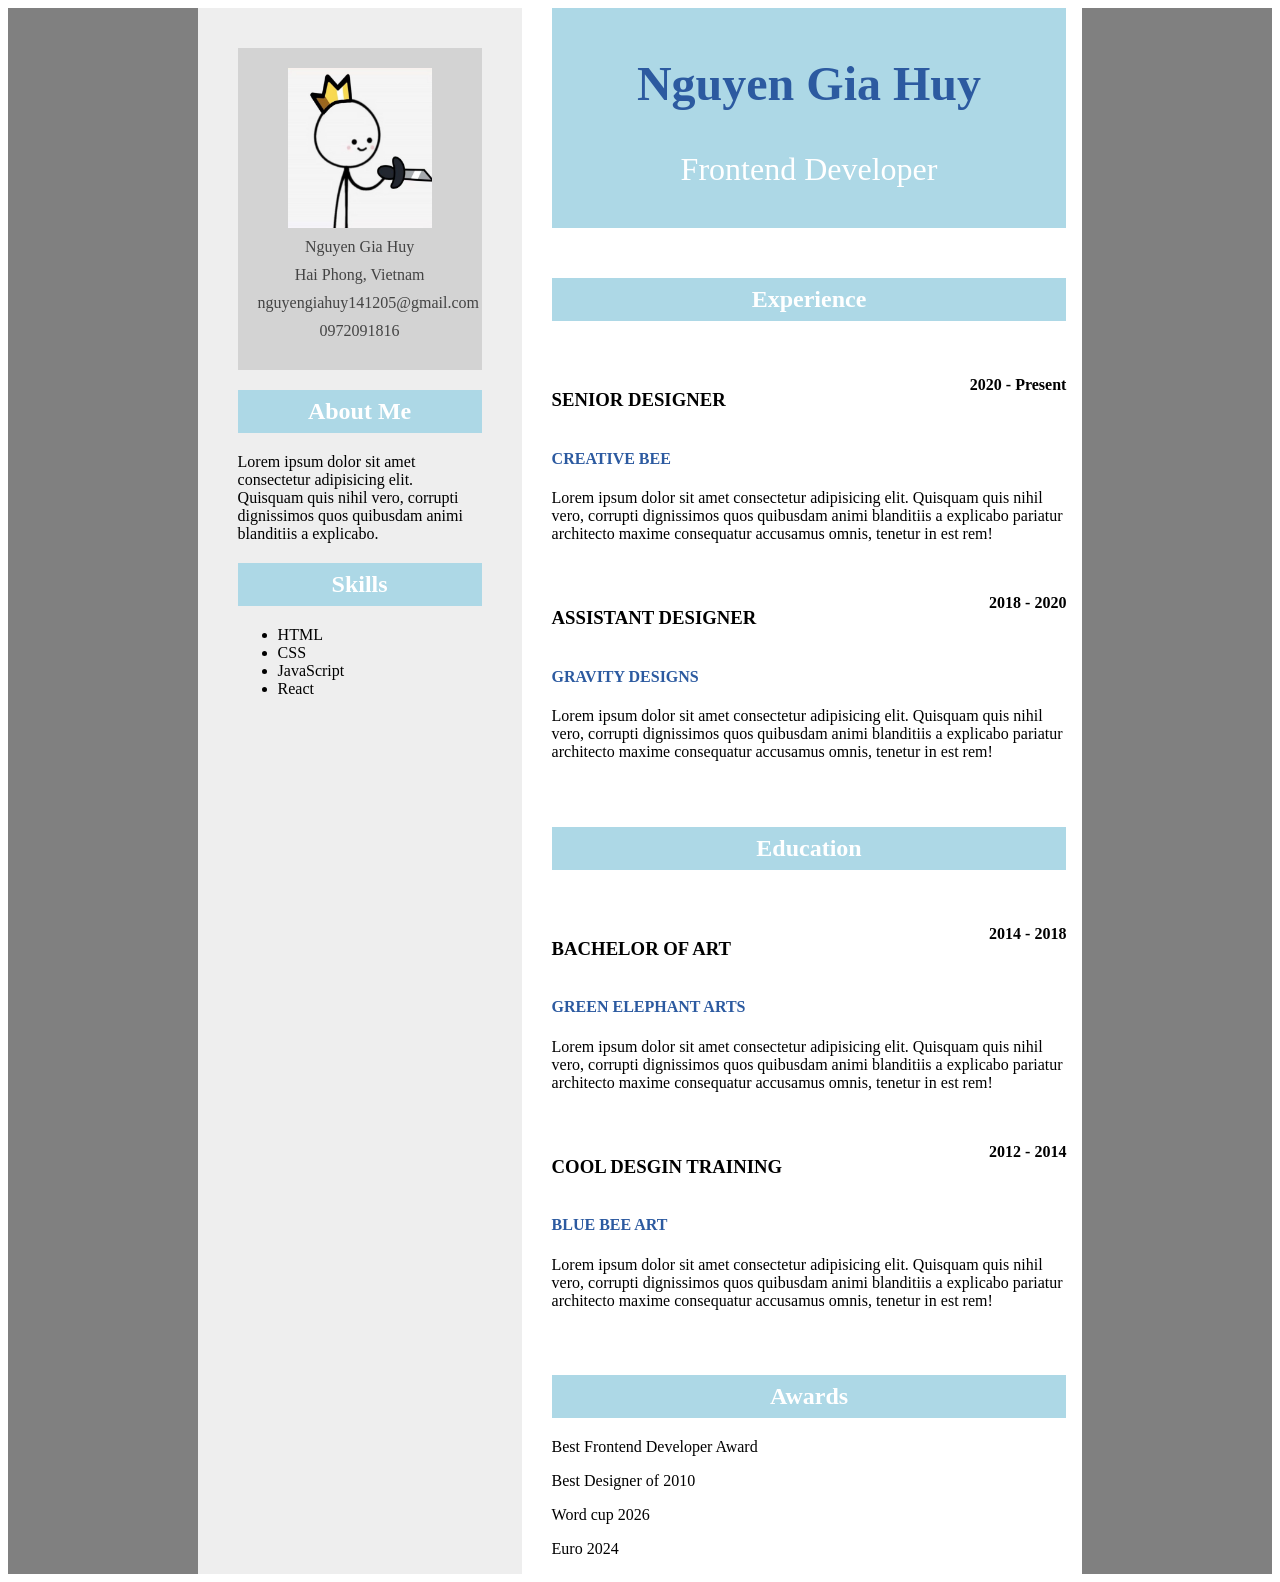
==== cv-flex.html @ 0cced4bb "bai 1: cv-flex" ====
<!doctype html>
<html lang="en">
  <head>
    <meta charset="UTF-8" />
    <meta name="viewport" content="width=device-width, initial-scale=1.0" />
    <title>CV</title>
    <link rel="stylesheet" href="/css/style.css" />
  </head>
  <body>
    <div class="cv-body">
      <div class="cv-container">
        <div class="cv-side-bar">
          <div class="cv-infor">
            <img src="/img/avatar3.jpg" alt="Ảnh đại diện" />
            <p>Nguyen Gia Huy</p>
            <p>Hai Phong, Vietnam</p>
            <p>nguyengiahuy141205@gmail.com</p>
            <p>0972091816</p>
          </div>

          <div class="cv-about-me">
            <h2 class="bg">About Me</h2>
            <p>
              Lorem ipsum dolor sit amet consectetur adipisicing elit. Quisquam
              quis nihil vero, corrupti dignissimos quos quibusdam animi
              blanditiis a explicabo.
            </p>
          </div>

          <div class="cv-skills">
            <h2 class="bg">Skills</h2>
            <ul>
              <li>HTML</li>
              <li>CSS</li>
              <li>JavaScript</li>
              <li>React</li>
            </ul>
          </div>
        </div>
        <div class="cv-content">
          <div class="cv-header">
            <h1>Nguyen Gia Huy</h1>
            <p>Frontend Developer</p>
          </div>

          <div class="cv-experience">
            <h2 class="bg">Experience</h2>

            <div class="time">
              <h3>SENIOR DESIGNER</h3>
              <span>2020 - Present</span>
            </div>
            <h4>CREATIVE BEE</h4>
            <p>
              Lorem ipsum dolor sit amet consectetur adipisicing elit. Quisquam
              quis nihil vero, corrupti dignissimos quos quibusdam animi
              blanditiis a explicabo pariatur architecto maxime consequatur
              accusamus omnis, tenetur in est rem!
            </p>

            <div class="time">
              <h3>ASSISTANT DESIGNER</h3>
              <span>2018 - 2020</span>
            </div>
            <h4>GRAVITY DESIGNS</h4>
            <p>
              Lorem ipsum dolor sit amet consectetur adipisicing elit. Quisquam
              quis nihil vero, corrupti dignissimos quos quibusdam animi
              blanditiis a explicabo pariatur architecto maxime consequatur
              accusamus omnis, tenetur in est rem!
            </p>
          </div>

          <div class="cv-education">
            <h2 class="bg">Education</h2>
            <div class="time">
              <h3>BACHELOR OF ART</h3>
              <span>2014 - 2018</span>
            </div>
            <h4>GREEN ELEPHANT ARTS</h4>
            <p>
              Lorem ipsum dolor sit amet consectetur adipisicing elit. Quisquam
              quis nihil vero, corrupti dignissimos quos quibusdam animi
              blanditiis a explicabo pariatur architecto maxime consequatur
              accusamus omnis, tenetur in est rem!
            </p>

            <div class="time">
              <h3>COOL DESGIN TRAINING</h3>
              <span>2012 - 2014</span>
            </div>
            <h4>BLUE BEE ART</h4>
            <p>
              Lorem ipsum dolor sit amet consectetur adipisicing elit. Quisquam
              quis nihil vero, corrupti dignissimos quos quibusdam animi
              blanditiis a explicabo pariatur architecto maxime consequatur
              accusamus omnis, tenetur in est rem!
            </p>
          </div>

          <div class="cv-awards">
            <h2 class="bg">Awards</h2>
            <p>Best Frontend Developer Award</p>
            <p>Best Designer of 2010</p>
            <p>Word cup 2026</p>
            <p>Euro 2024</p>
          </div>
        </div>
      </div>
    </div>
  </body>
</html>
---- css/style.css ----
* {
  box-sizing: border-box;
}
html {
  font-size: 16px;
}
body {
  font-family: "Times New Roman", Times, serif;
}

/* ----------CV-FLEX---------- */
.cv-body {
  display: flex;
  justify-content: center;
  align-items: center;
  background: gray;
  justify-content: center;
  align-items: center;
}
.cv-container {
  display: flex;
  gap: 1.875rem; /* 30px */
  flex-direction: row;
  background: white;
  width: 70%;
}
.cv-infor img {
  width: 9rem;
  height: 10rem;
  display: flex;
  margin: 0 auto;
}
.cv-content {
  display: flex;
  gap: 1.875rem; /* 30px */
  /* background: gray; */
  flex-direction: column;
  padding-right: 1rem;
  flex-grow: 1;
}
.cv-side-bar {
  /* background: gray; */
  padding: 2.5rem; /* 40px */
  width: 20.25rem; /* 260px */
  background: #eee;
  flex: 0 0 30%;
}
.cv-container .bg {
  background: lightblue;
  padding: 0.5rem; /* 8px */
  color: white;
  text-align: center;
}
.cv-container h3 {
  margin-top: 3rem; /* 48px */
}
.cv-container h4 {
  margin-top: 1.25rem; /* 20px */
  color: #2c5aa0;
}
.cv-infor {
  background: lightgray;
  padding: 1.25rem; /* 20px */
}
.cv-infor p {
  margin: 0.625rem 0; /* 10px */
  color: #444;
  text-align: center;
}
.cv-header {
  background: lightblue;
  padding: 0.5rem; /* 8px */
  color: white;
  text-align: center;
}
.cv-header p {
  font-size: 2rem; /* 32px */
}
.time {
  display: flex;
  justify-content: space-between;
  align-items: center;
  font-weight: 700;
}
/* ----------PRICING FLEX---------- */

.pricing-page {
  background: linear-gradient(#020024, #090979, #2c91b0);
  height: 100vh;
}
.pricing {
  display: flex;
  gap: 1.875rem; /* 30px */
  justify-content: center;
  align-items: center;
  padding: 10rem; /* 40px */
}

.card {
  background: #eee;
  padding: 2.5rem 1.875rem; /* 40px 30px */
  border-radius: 0.9375rem; /* 15px */
  text-align: center;
  width: 20.25rem; /* 260px */
  transition: transform 0.3s ease;
  position: relative;
}

.card h2 {
  margin-bottom: 0.9375rem; /* 15px */
  padding-top: 2.75rem; /* 60px */
  font-size: 1.25rem; /* 20px */
  font-weight: 700;
}

.card h1 {
  margin-bottom: 1.25rem; /* 20px */
  font-size: 2rem; /* 32px */
}

.card h1 span {
  font-size: 0.875rem; /* 14px */
  color: #555;
  padding-bottom: 1rem; /* 16px */
}

.card ul {
  list-style: none;
  margin-bottom: 1.875rem; /* 30px */
}

.card ul li {
  margin: 0.625rem 0; /* 10px */
  color: #444;
  text-align: left;
  padding-left: 1.5rem; /* 24px */
  position: relative;
  margin: 1rem 0; /* 16px */
}

.card ul li::before {
  content: "✓";
  color: #4c5fd5;
  position: absolute;
  left: -1.5625rem; /* -25px */
  top: 0;
  padding-left: 1.25rem; /* 20px */
}

.card button {
  padding: 0.75rem 1.25rem; /* 12px 20px */
  border: none;
  border-radius: 0.5rem; /* 8px */
  background: #4c5fd5;
  color: white;
  cursor: pointer; /* Có thể nhấp */
  margin-top: 3rem; /* 48px */
}

/* Card nổi bật */
.card:nth-child(2) {
  background: #141a36;
  color: white;
  transform: scale(1.05);
}

.card.active ul li {
  color: #ddd;
}

.card.active h1 span {
  color: #bbb;
}
.card:hover {
  transform: scale(1.02);
  box-shadow: 0.5rem 0.5rem 1rem 0.5rem rgba(40, 50, 100, 0.5);
}

/* Top Badge */
.top {
  position: absolute;
  top: -0.9375rem; /* 40px */
  left: 0;
  width: 100%;
  background: #4c5fd5;
  color: white;
  padding: 0.625rem; /* 10px */
  border-radius: 0.9375rem 0.9375rem 0 0; /* 15px */
  font-size: 0.875rem; /* 14px */
}

/* -------------------INDEX------------------- */
.body-index {
  background: #a9c3c3;
  font-family: Arial, sans-serif;
}

h1 {
  text-align: center;
  margin: 40px 0;
  color: #2c5aa0;
  font-size: 3rem;
}

.container {
  display: flex;
  justify-content: center;
  gap: 30px;
  flex-wrap: wrap; /* responsive */
}

.card-index {
  width: 220px;
  height: 300px;
  background: #ddd;
  border-radius: 15px;
  border: 1px solid green;

  display: flex;
  flex-direction: column;
  justify-content: space-between;
  align-items: center;
}

.card-index h2 {
  font-size: 18px;
  margin-top: 20px;
  text-align: center;
  color: #0a3d3d;
}

.card-index .btn {
  margin-bottom: 30px;
  padding: 10px 20px;
  border: 1px solid purple;
  border-radius: 8px;
  text-decoration: none;
  color: purple;
}
.card-index .btn:hover {
  background-color: purple;
  color: white;
  transition: all 0.2s ease;
}
.card-index .btn:active {
  transform: scale(0.95);
}
.card-index:hover {
  box-shadow: 0.5rem 0.5rem 1rem 0.5rem rgba(40, 50, 100, 0.5);
  transform: scale(1.05);
  transition: all 0.3s ease;
}
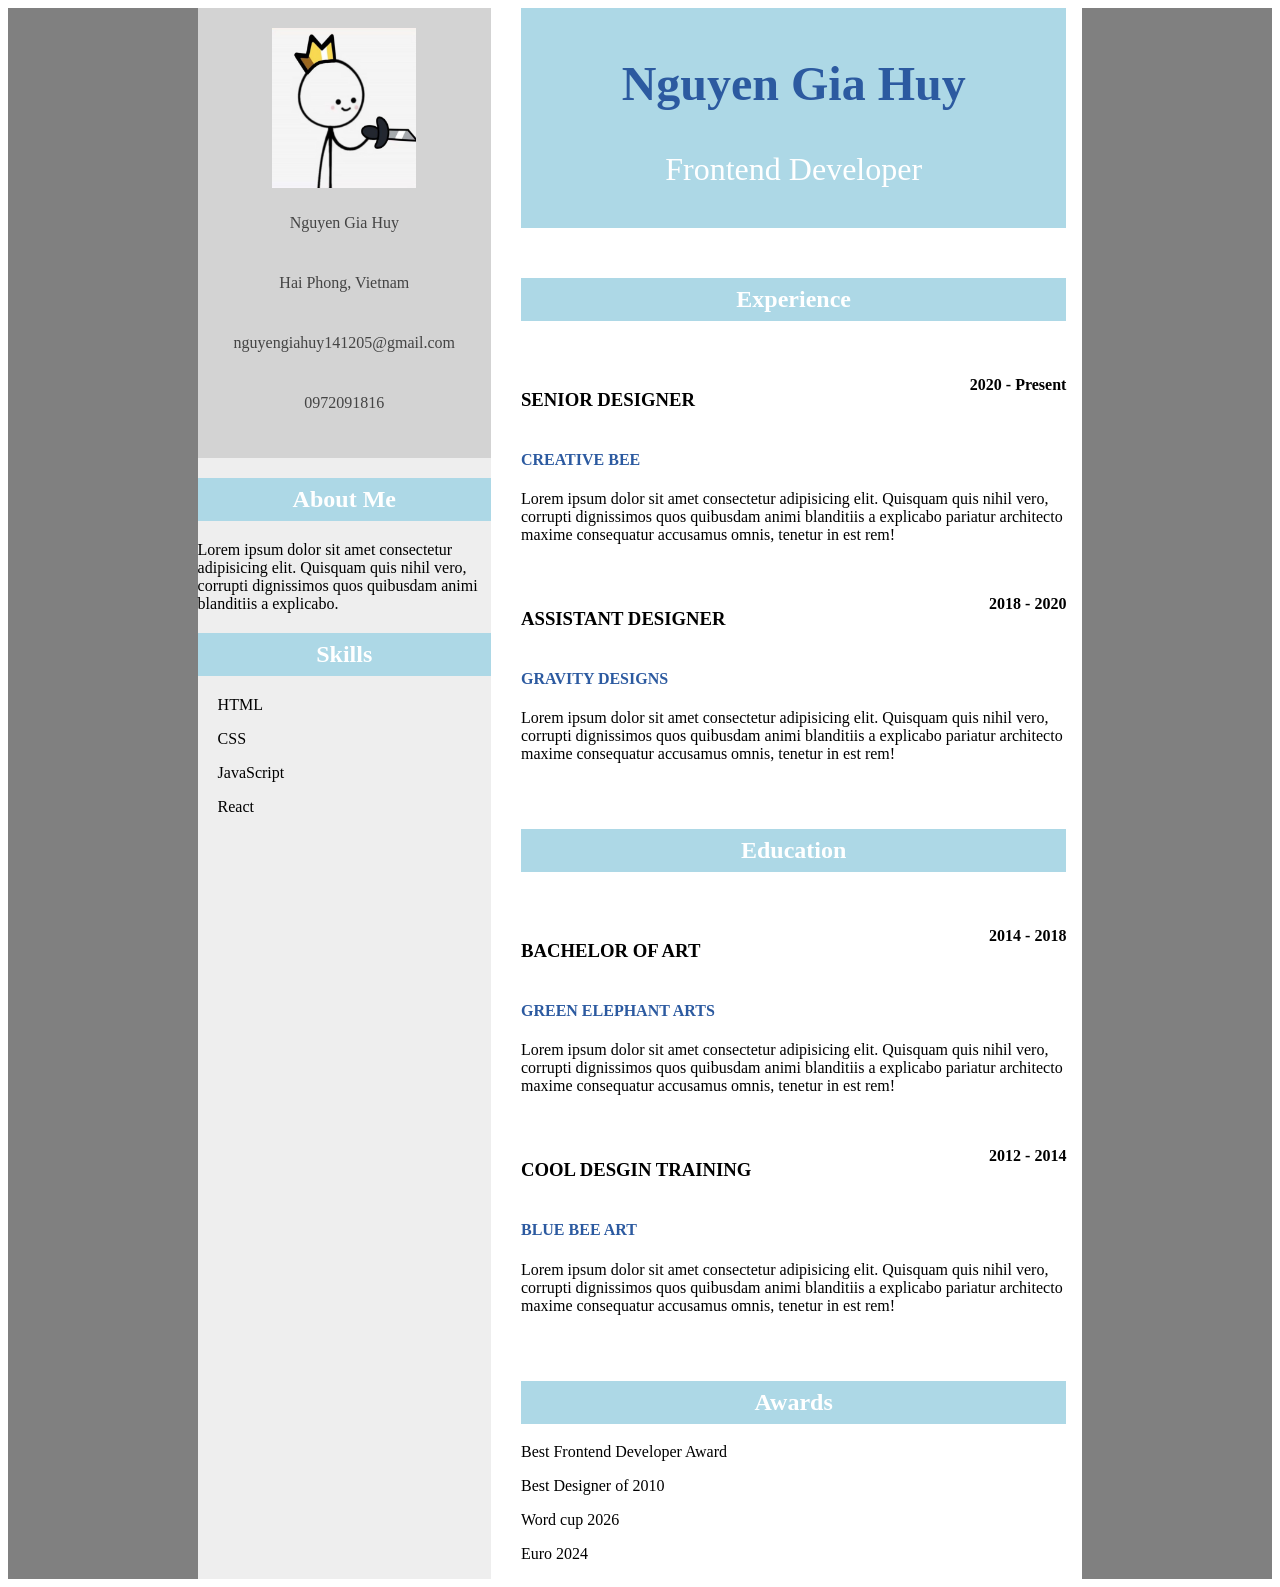
==== commit d85b8a0f: "bai 2 pricing-flex-table" ====
--- a/cv-flex.html
+++ b/cv-flex.html
@@ -29,12 +29,10 @@
 
           <div class="cv-skills">
             <h2 class="bg">Skills</h2>
-            <ul>
-              <li>HTML</li>
-              <li>CSS</li>
-              <li>JavaScript</li>
-              <li>React</li>
-            </ul>
+            <p>HTML</p>
+            <p>CSS</p>
+            <p>JavaScript</p>
+            <p>React</p>
           </div>
         </div>
         <div class="cv-content">
--- a/css/style.css
+++ b/css/style.css
@@ -40,7 +40,7 @@
 }
 .cv-side-bar {
   /* background: gray; */
-  padding: 2.5rem; /* 40px */
+  padding: 0 2.5rem 2.5rem2.5rem; /* 40px */
   width: 20.25rem; /* 260px */
   background: #eee;
   flex: 0 0 30%;
@@ -55,7 +55,6 @@
   margin-top: 3rem; /* 48px */
 }
 .cv-container h4 {
-  margin-top: 1.25rem; /* 20px */
   color: #2c5aa0;
 }
 .cv-infor {
@@ -66,6 +65,7 @@
   margin: 0.625rem 0; /* 10px */
   color: #444;
   text-align: center;
+  padding: 1rem;
 }
 .cv-header {
   background: lightblue;
@@ -76,6 +76,9 @@
 .cv-header p {
   font-size: 2rem; /* 32px */
 }
+.cv-skills p {
+  padding-left: 1.25rem; /* 20px */
+}
 .time {
   display: flex;
   justify-content: space-between;
@@ -91,19 +94,24 @@
 .pricing {
   display: flex;
   gap: 1.875rem; /* 30px */
-  justify-content: center;
-  align-items: center;
+  justify-content: space-evenly;
+  align-items: stretch;
   padding: 10rem; /* 40px */
 }
 
 .card {
+  display: flex;
+  flex-direction: column;
+  justify-content: center;
+  align-items: center;
   background: #eee;
   padding: 2.5rem 1.875rem; /* 40px 30px */
   border-radius: 0.9375rem; /* 15px */
-  text-align: center;
-  width: 20.25rem; /* 260px */
+
   transition: transform 0.3s ease;
   position: relative;
+  flex: 1;
+  max-width: 18.75rem; /* 300px */
 }
 
 .card h2 {
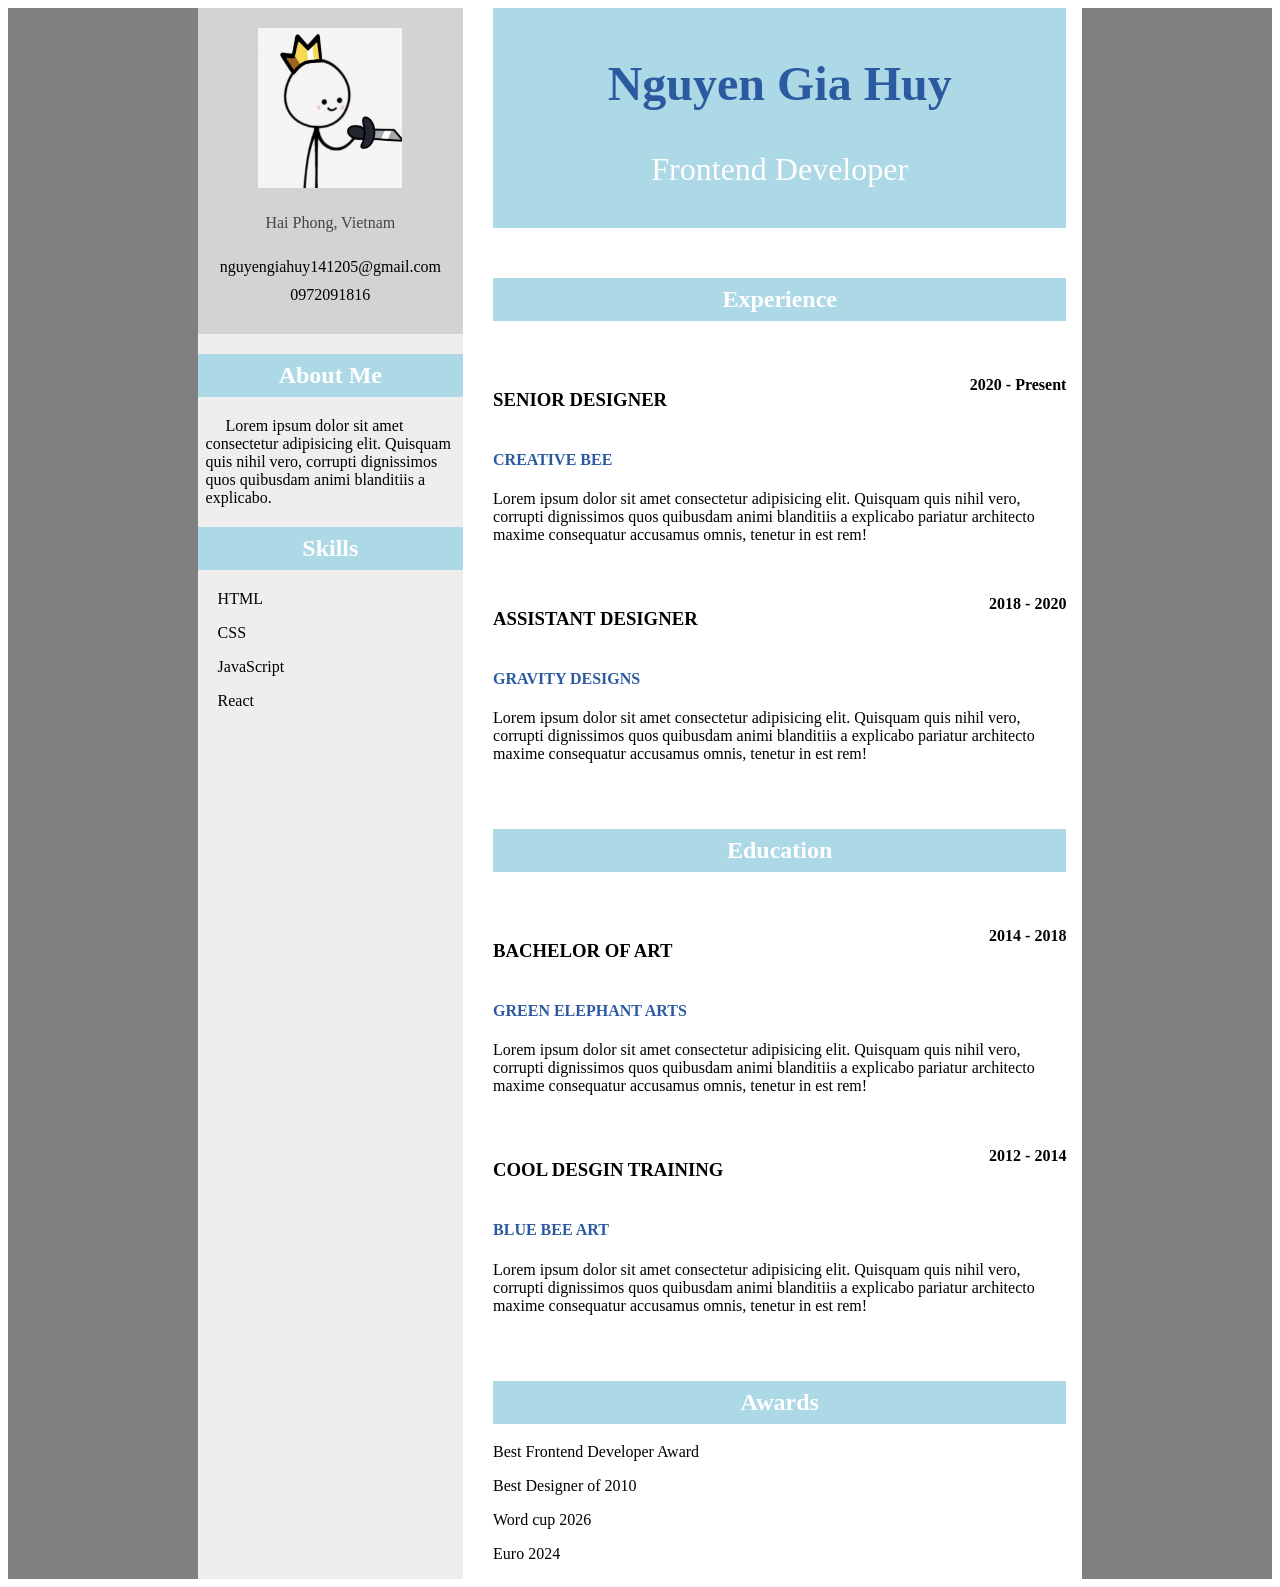
==== commit ea3212ff: "Sửa lại" ====
--- a/cv-flex.html
+++ b/cv-flex.html
@@ -4,18 +4,20 @@
     <meta charset="UTF-8" />
     <meta name="viewport" content="width=device-width, initial-scale=1.0" />
     <title>CV</title>
-    <link rel="stylesheet" href="/css/style.css" />
+    <link rel="stylesheet" href="css/style.css" />
   </head>
   <body>
     <div class="cv-body">
       <div class="cv-container">
         <div class="cv-side-bar">
           <div class="cv-infor">
-            <img src="/img/avatar3.jpg" alt="Ảnh đại diện" />
-            <p>Nguyen Gia Huy</p>
+            <img src="img/avatar3.jpg" alt="Ảnh đại diện" />
+
             <p>Hai Phong, Vietnam</p>
-            <p>nguyengiahuy141205@gmail.com</p>
-            <p>0972091816</p>
+            <a href="mailto:nguyengiahuy141205@gmail.com"
+              >nguyengiahuy141205@gmail.com</a
+            >
+            <a href="tel:0972091816">0972091816</a>
           </div>
 
           <div class="cv-about-me">
--- a/css/style.css
+++ b/css/style.css
@@ -85,6 +85,17 @@
   align-items: center;
   font-weight: 700;
 }
+.cv-about-me p {
+  text-indent: 1.25rem; /* 20px */
+  padding-left: 0.5rem;
+}
+.cv-infor a {
+  color: black;
+  text-decoration: none;
+  display: flex;
+  justify-content: center;
+  margin: 0.625rem 0; /* 10px */
+}
 /* ----------PRICING FLEX---------- */
 
 .pricing-page {
@@ -99,7 +110,7 @@
   padding: 10rem; /* 40px */
 }
 
-.card {
+.pricing .card {
   display: flex;
   flex-direction: column;
   justify-content: center;
@@ -166,36 +177,36 @@
 }
 
 /* Card nổi bật */
-.card:nth-child(2) {
+/* .pricing .card:nth-child(2) {
   background: #141a36;
   color: white;
   transform: scale(1.05);
-}
+} */
 
 .card.active ul li {
-  color: #ddd;
+  color: black;
 }
 
 .card.active h1 span {
   color: #bbb;
 }
-.card:hover {
+.pricing .card:hover {
   transform: scale(1.02);
   box-shadow: 0.5rem 0.5rem 1rem 0.5rem rgba(40, 50, 100, 0.5);
 }
 
 /* Top Badge */
-.top {
+/* .top {
   position: absolute;
-  top: -0.9375rem; /* 40px */
+  top: -0.9375rem; 
   left: 0;
   width: 100%;
   background: #4c5fd5;
   color: white;
-  padding: 0.625rem; /* 10px */
-  border-radius: 0.9375rem 0.9375rem 0 0; /* 15px */
-  font-size: 0.875rem; /* 14px */
-}
+  padding: 0.625rem; 
+  border-radius: 0.9375rem 0.9375rem 0 0; 
+  font-size: 0.875rem; 
+} */
 
 /* -------------------INDEX------------------- */
 .body-index {
@@ -218,8 +229,8 @@
 }
 
 .card-index {
-  width: 220px;
-  height: 300px;
+  width: 300px;
+  height: 500px;
   background: #ddd;
   border-radius: 15px;
   border: 1px solid green;
@@ -231,15 +242,15 @@
 }
 
 .card-index h2 {
-  font-size: 18px;
-  margin-top: 20px;
+  font-size: 2rem;
+  padding: 2rem;
   text-align: center;
   color: #0a3d3d;
 }
 
 .card-index .btn {
-  margin-bottom: 30px;
-  padding: 10px 20px;
+  margin-bottom: 3rem;
+  padding: 1rem 2rem;
   border: 1px solid purple;
   border-radius: 8px;
   text-decoration: none;
@@ -258,3 +269,140 @@
   transform: scale(1.05);
   transition: all 0.3s ease;
 }
+/* -------------------Product List------------------- */
+.product-wrapper {
+  display: flex;
+  min-height: 100vh;
+  background: lightcoral;
+}
+.product-container {
+  max-width: 700px;
+  margin: 0 auto;
+  padding: 3rem;
+  min-height: 100vh;
+  display: flex;
+  flex-direction: column;
+  gap: 2rem;
+  background: orange;
+}
+
+.product-list {
+  display: flex;
+  gap: 2rem;
+  flex-wrap: wrap;
+}
+
+.product-card {
+  display: flex;
+  flex-direction: column;
+  flex: 1 1 calc(33.33% - 4rem);
+  padding: 0.5rem;
+  gap: 0.5rem;
+  border-radius: 1rem;
+  background: #fff;
+  align-items: center;
+  min-width: 150px;
+  transition: all 0.3s ease;
+}
+
+.product-card:hover {
+  box-shadow: 0 10px 20px rgba(0, 0, 0, 0.8);
+  transform: scale(1.03) translateY(-10px);
+  transition: all 0.3s ease;
+}
+.product-img-box {
+  width: 100%;
+  aspect-ratio: 1 / 1;
+}
+.product-img {
+  width: 100%;
+  height: 100%;
+  object-fit: contain;
+}
+
+.buy {
+  padding: 1rem 3rem;
+  border-radius: 10px;
+  border: 1px solid #6aacc3;
+  background: rgb(199, 219, 235);
+  cursor: pointer;
+  font-weight: 700;
+}
+
+.buy:hover {
+  background-color: #f4f4f4;
+}
+
+/* ------------REGISTER------------- */
+.register-wraper {
+  display: flex;
+  justify-content: center;
+  align-items: center;
+  min-height: 100vh;
+  background: #f0f0f0;
+}
+
+.register-content {
+  display: flex;
+  gap: 1rem;
+  background: white;
+  padding: 1rem;
+  border-radius: 1rem;
+  box-shadow: 0 0 1rem rgba(0, 0, 0, 0.1);
+  height: 900px;
+  width: 1500px;
+}
+
+.register-form {
+  display: flex;
+  flex-direction: column;
+  gap: 4rem;
+  flex: 1;
+  font-size: 1.5rem;
+}
+
+.register-form label {
+  display: flex;
+  flex-direction: column;
+  gap: 0.5rem;
+}
+
+.register-form input {
+  padding: 0.5rem;
+  border: 1px solid #ccc;
+  border-radius: 0.5rem;
+  margin-top: 1rem;
+  font-size: 1rem;
+}
+
+.register-btn {
+  padding: 0.75rem 1.25rem;
+  border: none;
+  border-radius: 0.5rem;
+  background: #4c5fd5;
+  color: white;
+  cursor: pointer;
+}
+
+.register-img-box {
+  width: 300px;
+  height: 100%;
+  flex: 1;
+}
+
+.register-img {
+  width: 100%;
+  height: 100%;
+  object-fit: cover;
+  border: 1px solid #020024;
+}
+
+.froggy-img {
+  width: 100%;
+  height: 500px;
+  object-fit: cover;
+}
+.froggy {
+  text-align: center;
+  font-size: 3rem;
+}
